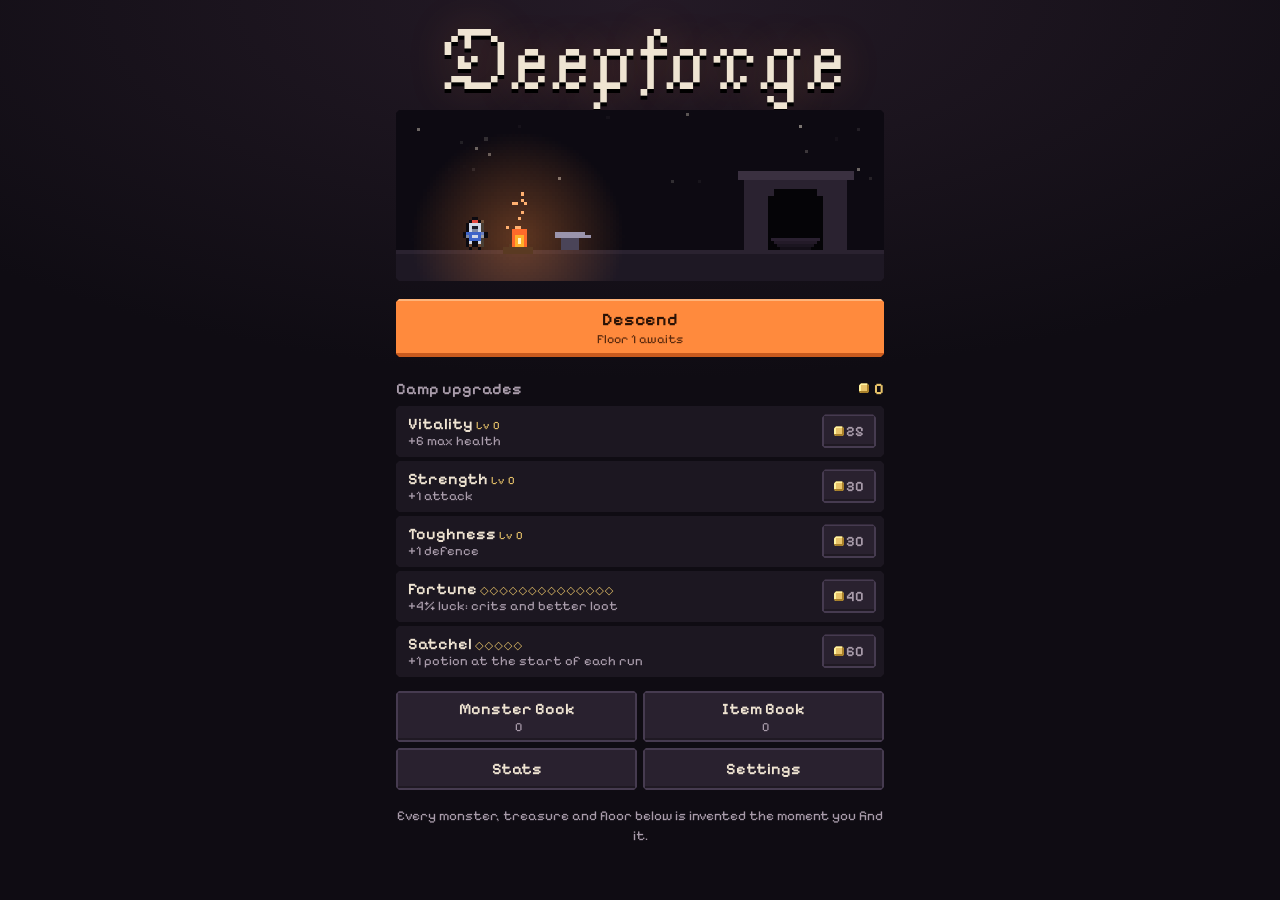
==== index.html @ c2560754 "Add files via upload" ====
<!doctype html>
<html lang="en">
<head>
<meta charset="utf-8">
<meta name="viewport" content="width=device-width, initial-scale=1, viewport-fit=cover, user-scalable=no">
<meta name="theme-color" content="#0f0c13">
<meta name="description" content="A pixel dungeon crawler where an AI invents every floor, monster and treasure, and you forge anything into anything.">
<link rel="manifest" href="manifest.webmanifest">
<link rel="apple-touch-icon" href="icons/apple-touch-icon.png">
<link rel="icon" type="image/png" sizes="192x192" href="icons/icon-192.png">
<meta name="mobile-web-app-capable" content="yes">
<meta name="apple-mobile-web-app-capable" content="yes">
<meta name="apple-mobile-web-app-title" content="Deepforge">
<title>Deepforge</title>
<link rel="preconnect" href="https://fonts.googleapis.com">
<link rel="preconnect" href="https://fonts.gstatic.com" crossorigin>
<link rel="stylesheet" href="https://fonts.googleapis.com/css2?family=Jacquarda+Bastarda+9&family=Pixelify+Sans:wght@400;500;600;700&display=swap">
<link rel="stylesheet" href="css/styles.css">
</head>
<body>
<div id="app" class="away">
  <header id="hud">
    <div class="hp" aria-label="Health">
      <div class="hp-bar"><i id="hp-fill"></i></div>
      <span id="hp-text">30 / 30</span>
      <div class="mp" id="mp" hidden><i id="mp-fill"></i></div>
    </div>
    <div id="floor-name"></div>
    <span class="gold-pill" aria-label="Gold"><i class="coin"></i><b id="gold">0</b></span>
    <i id="ai-dot" hidden></i>
    <button class="icon-btn" id="btn-inv" type="button" aria-label="Hero and bag (Tab)"><svg viewBox="0 0 12 12" aria-hidden="true"><path d="M4 1h4v1h1v1h1v8H2V3h1V2h1zM5 2v1h2V2zM4 6v1h4V6z" /></svg></button>
    <button class="icon-btn" id="btn-pause" type="button" aria-label="Pause"><svg viewBox="0 0 12 12" aria-hidden="true"><path d="M3 2h2v8H3zM7 2h2v8H7z" /></svg></button>
  </header>

  <main id="stage">
    <canvas id="cv" aria-label="The dungeon"></canvas>
    <canvas id="minimap" aria-label="Map of this floor"></canvas>
    <div id="bossbar" hidden><span id="boss-name"></span><small id="boss-rec" hidden></small><div class="boss-track"><i id="boss-fill"></i></div></div>
    <div id="banner" aria-live="polite"></div>
    <div id="toasts" aria-live="polite"></div>
  </main>

  <nav id="slots" aria-label="Equipment and bag">
    <div class="grp grp-eq"><span class="grp-label">Wearing</span><div class="eq">
      <button class="slot eqs" type="button" data-eq="weapon"></button>
      <button class="slot eqs" type="button" data-eq="armour"></button>
      <button class="slot eqs" type="button" data-eq="trinket"></button>
    </div></div>
    <div class="grp grp-bag"><span class="grp-label" id="bag-label">Bag 0/6</span><div class="bag">
      <button class="slot" type="button" data-bag="0"></button><button class="slot" type="button" data-bag="1"></button><button class="slot" type="button" data-bag="2"></button>
      <button class="slot" type="button" data-bag="3"></button><button class="slot" type="button" data-bag="4"></button><button class="slot" type="button" data-bag="5"></button>
    </div></div>
    <div class="grp"><span class="grp-label">Potion</span><button class="slot potion" id="potion" type="button" aria-label="Drink a potion (Q)"><img src="[data-uri]" alt="" id="potion-img"><b id="potion-n">1</b></button></div>
  </nav>
  <p class="keys" id="keys"><kbd>WASD</kbd> move <span id="key-moves"><kbd>J</kbd> swing <kbd>K</kbd> bash</span> <kbd>Q</kbd> potion <kbd>1</kbd>–<kbd>6</kbd> bag <kbd>Tab</kbd> hero <kbd>Esc</kbd> pause <span id="key-act" hidden></span></p>

  <section id="pad" aria-label="Touch controls">
    <div id="stick-zone"><div id="stick"><div id="knob"></div></div></div>
    <div class="btns">
      <button class="pad-btn" id="btn-action" type="button" hidden>Forge</button>
      <button class="pad-btn" id="btn-spell" type="button" aria-label="Nova" hidden>Nova</button>
      <button class="pad-btn" id="btn-spell2" type="button" aria-label="Spell" hidden>Spell</button>
      <button class="pad-btn" id="btn-bash" type="button" aria-label="Shield bash">Bash</button>
      <button class="pad-btn" id="btn-attack" type="button" aria-label="Swing">Swing</button>
    </div>
  </section>
</div>

<div id="camp" class="screen">
  <div class="camp-inner">
    <h1 class="logo">Deepforge</h1>
    <canvas id="camp-scene" width="160" height="56" aria-hidden="true"></canvas>
    <div id="camp-body"></div>
  </div>
</div>

<div id="modal" class="modal" hidden><div class="sheet" id="sheet" role="dialog" aria-modal="true"></div></div>

<script src="js/data.js"></script>
<script src="js/prompts.js"></script>
<script src="js/sprites.js"></script>
<script src="js/ai.js"></script>
<script src="js/audio.js"></script>
<script src="js/game.js"></script>
<script src="js/ui.js"></script>
</body>
</html>
---- css/styles.css ----
/* ==========================================================================
   DEEPFORGE — styles
   Soot-black stone, bone-white text, forge ember and brass. Panels are cut
   with stepped pixel corners; the blackletter title is the only flourish.
   ========================================================================== */
:root {
  --soot: #0f0c13;
  --slate: #1c1721;
  --slate-2: #29212f;
  --iron: #463b50;
  --bone: #efe4d2;
  --ash: #a99cab;
  --ember: #ff8a3d;
  --brass: #e9c46a;
  --blood: #e2483f;
  --font-title: 'Jacquarda Bastarda 9', 'Old English Text MT', serif;
  --font: 'Pixelify Sans', ui-rounded, system-ui, sans-serif;
  --cut: polygon(3px 0, calc(100% - 3px) 0, 100% 3px, 100% calc(100% - 3px), calc(100% - 3px) 100%, 3px 100%, 0 calc(100% - 3px), 0 3px);
  --slot: clamp(30px, calc((100vw - 72px) / 10), 46px);
  color-scheme: dark;
}
* { box-sizing: border-box; }
html, body { margin: 0; height: 100%; background: var(--soot); color: var(--bone); font-family: var(--font); font-size: 16px; overflow: hidden; overscroll-behavior: none; -webkit-tap-highlight-color: transparent; -webkit-user-select: none; user-select: none; }
button { font: inherit; color: inherit; }
img.pix, .slot img, .tile img, .toast img { image-rendering: pixelated; image-rendering: crisp-edges; }
kbd { font: inherit; font-size: 0.75rem; padding: 0 4px; border: 1px solid var(--iron); background: var(--slate); color: var(--bone); }
:focus-visible { outline: 2px solid var(--brass); outline-offset: 2px; }
@media (prefers-reduced-motion: reduce) { *, *::before, *::after { animation-duration: 0.01ms !important; transition-duration: 0.01ms !important; } }

/* ---------------- Game layout ---------------- */
#app { display: flex; flex-direction: column; height: 100vh; height: 100dvh; max-width: 1200px; margin: 0 auto; padding: env(safe-area-inset-top) env(safe-area-inset-right) 0 env(safe-area-inset-left); }
#app.away { visibility: hidden; }
#hud { display: flex; align-items: center; gap: 10px; padding: 8px 12px 6px; }
.hp { position: relative; flex: 0 1 190px; min-width: 110px; height: 22px; }
.hp-bar { position: absolute; inset: 0; background: #2a1418; clip-path: var(--cut); box-shadow: inset 0 0 0 2px #4a2228; }
.hp-bar i { display: block; height: 100%; width: 100%; background: linear-gradient(#ff6a5a 0 40%, var(--blood) 40%); transition: width 0.15s; }
#hp-text { position: absolute; inset: 0; display: grid; place-items: center; font-size: 0.8rem; font-weight: 600; text-shadow: 0 1px 0 #000, 1px 0 0 #000, -1px 0 0 #000, 0 -1px 0 #000; }
#floor-name { flex: 1; min-width: 0; color: var(--ash); font-size: 0.85rem; white-space: nowrap; overflow: hidden; text-overflow: ellipsis; text-align: center; }
.gold-pill { display: inline-flex; align-items: center; gap: 5px; color: var(--brass); font-weight: 700; }
.coin { display: inline-block; width: 10px; height: 10px; background: var(--brass); box-shadow: inset -2px -2px 0 #a8802a, inset 2px 2px 0 #fff3a0; clip-path: polygon(2px 0, 8px 0, 10px 2px, 10px 8px, 8px 10px, 2px 10px, 0 8px, 0 2px); }
#ai-dot { width: 8px; height: 8px; background: var(--ember); box-shadow: 0 0 8px var(--ember); animation: dream 1.2s ease-in-out infinite; }
#ai-dot[hidden] { display: none; }
@keyframes dream { 50% { opacity: 0.25; } }
.icon-btn { display: grid; place-items: center; width: 36px; height: 36px; flex: none; background: var(--slate); border: 0; clip-path: var(--cut); box-shadow: inset 0 0 0 2px var(--iron); cursor: pointer; }
.icon-btn svg { width: 14px; height: 14px; fill: var(--bone); }

#stage { position: relative; flex: 1; min-height: 0; display: grid; place-items: center; overflow: hidden; }
#cv { display: block; image-rendering: pixelated; background: #000; }
#minimap { position: absolute; top: 8px; right: 8px; image-rendering: pixelated; width: auto; opacity: 0.9; pointer-events: none; transform-origin: top right; transform: scale(1.5); }
#bossbar { position: absolute; top: 8px; left: 50%; transform: translateX(-50%); width: min(60%, 360px); text-align: center; pointer-events: none; }
#bossbar[hidden] { display: none; }
#boss-name { display: block; font-family: var(--font-title); font-size: 1.35rem; line-height: 1; color: #ffd0c8; text-shadow: 0 2px 0 #000; }
.boss-track { height: 8px; margin-top: 4px; background: #2a1418; clip-path: var(--cut); box-shadow: inset 0 0 0 2px #4a2228; }
.boss-track i { display: block; height: 100%; background: var(--blood); transition: width 0.15s; }

#banner { position: absolute; left: 50%; top: 38%; transform: translate(-50%, -50%); width: min(92%, 520px); text-align: center; pointer-events: none; opacity: 0; }
#banner.on { animation: banner 3.6s ease forwards; }
#banner small { display: block; color: var(--ember); font-size: 0.9rem; }
#banner b { display: block; font-family: var(--font-title); font-weight: 400; font-size: clamp(2.2rem, 8vw, 3.6rem); line-height: 1; margin: 2px 0 8px; text-shadow: 0 3px 0 #000, 0 0 24px rgba(0, 0, 0, 0.9); }
#banner span { display: block; color: var(--bone); font-size: 0.92rem; text-shadow: 0 1px 0 #000, 0 0 12px #000; }
@keyframes banner { 0% { opacity: 0; transform: translate(-50%, -40%); } 12%, 75% { opacity: 1; transform: translate(-50%, -50%); } 100% { opacity: 0; transform: translate(-50%, -54%); } }

#toasts { position: absolute; left: 50%; top: 52px; transform: translateX(-50%); display: flex; flex-direction: column; align-items: center; gap: 6px; width: min(94%, 440px); pointer-events: none; }
.toast { display: flex; align-items: center; gap: 10px; padding: 8px 12px; background: rgba(20, 15, 24, 0.94); clip-path: var(--cut); box-shadow: inset 0 0 0 2px var(--iron); font-size: 0.9rem; line-height: 1.3; opacity: 0; transform: translateY(8px); transition: 0.25s; text-align: center; }
.toast.on { opacity: 1; transform: none; }
.toast img { width: 30px; height: auto; flex: none; }
.toast span { text-align: left; }
.toast small { display: block; color: var(--brass); font-size: 0.72rem; }

/* Equipment and bag */
#slots { display: flex; align-items: flex-end; justify-content: center; gap: 12px; padding: 4px 10px 6px; }
.grp { display: flex; flex-direction: column; align-items: flex-start; gap: 3px; }
.grp-label { font-size: 0.68rem; line-height: 1; color: var(--ash); padding-left: 2px; white-space: nowrap; }
.grp-eq .grp-label { color: var(--brass); }
.grp-label.full { color: var(--ember); }
.eq, .bag { display: flex; gap: 3px; }
.slot { position: relative; width: var(--slot); height: var(--slot); padding: 0; border: 0; background: var(--slate); clip-path: var(--cut); box-shadow: inset 0 0 0 2px var(--iron); cursor: pointer; display: grid; place-items: center; }
.slot.eqs { background: #2e2618; box-shadow: inset 0 0 0 2px #8a6e34; }
.bag .slot:not(.filled) { background: #141017; box-shadow: inset 0 0 0 2px #2c2533; }
.slot img { width: 72%; height: auto; }
.slot i { position: absolute; left: 3px; right: 3px; bottom: 3px; height: 2px; background: var(--r); }
.slot .empty { font-size: 0.55rem; color: #6e6276; }
.slot.potion { background: #2a1620; box-shadow: inset 0 0 0 2px #5a2a3a; }
.slot.potion b { position: absolute; right: 3px; bottom: 1px; font-size: 0.75rem; text-shadow: 0 1px 0 #000; }
.slot.potion:disabled { opacity: 0.45; }
.keys { margin: 0 0 8px; text-align: center; color: var(--ash); font-size: 0.75rem; }
.keys kbd { margin: 0 2px; }
#key-act { margin-left: 8px; color: var(--ember); }
#key-act[hidden] { display: none; }

/* Touch controls (only when you play by touch) */
#pad { display: none; }
body.touch .keys { display: none; }
body.touch #pad { display: flex; flex: none; height: clamp(150px, 26vh, 200px); padding: 0 12px calc(10px + env(safe-area-inset-bottom)); gap: 10px; touch-action: none; }
#stick-zone { position: relative; flex: 1.3; touch-action: none; border-radius: 8px; background: radial-gradient(circle at 50% 55%, rgba(255, 255, 255, 0.035), transparent 60%); }
#stick-zone::after { content: 'Move'; position: absolute; left: 50%; top: 55%; transform: translate(-50%, -50%); color: #4a4052; font-size: 0.8rem; pointer-events: none; }
#stick { position: absolute; left: 50%; top: 55%; width: 92px; height: 92px; transform: translate(-50%, -50%); border-radius: 50%; box-shadow: inset 0 0 0 2px rgba(239, 228, 210, 0.12); opacity: 0.5; pointer-events: none; z-index: 1; }
#stick.on { opacity: 1; box-shadow: inset 0 0 0 2px rgba(239, 228, 210, 0.3); }
#knob { position: absolute; left: 50%; top: 50%; width: 40px; height: 40px; transform: translate(-50%, -50%); border-radius: 50%; background: rgba(239, 228, 210, 0.22); box-shadow: inset 0 -3px 0 rgba(0, 0, 0, 0.25); }
.btns { position: relative; flex: 1; display: grid; grid-template-columns: 1fr 1fr; grid-template-rows: auto auto; align-content: center; gap: 12px 10px; align-items: center; justify-items: center; max-height: 240px; align-self: center; }
.pad-btn { border: 0; cursor: pointer; font-weight: 700; touch-action: none; clip-path: var(--cut); }
#btn-attack { grid-column: 2; grid-row: 1 / span 2; width: min(100%, 112px); aspect-ratio: 1; background: var(--ember); color: #2a1206; box-shadow: inset 0 -5px 0 #c85a1e, inset 0 3px 0 #ffb47a; font-size: 1rem; }
#btn-bash { grid-column: 1; grid-row: 2; width: min(100%, 72px); aspect-ratio: 1; background: var(--slate-2); box-shadow: inset 0 0 0 2px var(--iron), inset 0 -4px 0 #16111a; font-size: 0.85rem; position: relative; overflow: hidden; }
#btn-bash.cooling { color: var(--ash); }
#btn-bash.cooling::after { content: ''; position: absolute; left: 0; right: 0; bottom: 0; height: calc(var(--cd) * 100%); background: rgba(0, 0, 0, 0.45); }
#btn-action { grid-column: 1; grid-row: 1; width: min(100%, 92px); height: 44px; background: var(--brass); color: #2a1e06; box-shadow: inset 0 -4px 0 #a8802a; animation: nudge 1.4s ease-in-out infinite; }
#btn-action[hidden] { display: none; }
.pad-btn.down { transform: translateY(2px); filter: brightness(1.2); }
@keyframes nudge { 50% { transform: translateY(-2px); } }

/* Phones on their side: controls float over the room */
@media (orientation: landscape) and (max-height: 520px) {
  body.touch #app { position: relative; }
  body.touch #pad { position: absolute; left: 0; right: 0; bottom: 0; height: 60%; padding-bottom: 8px; pointer-events: none; background: none; }
  body.touch #stick-zone, body.touch .btns { pointer-events: auto; }
  body.touch #stick-zone { flex: 0 0 34%; }
  body.touch .btns { flex: 0 0 26%; margin-left: auto; }
  body.touch #slots { padding: 2px 10px; }
  #hud { padding: 4px 12px 2px; }
}

/* ---------------- Camp ---------------- */
.screen { position: fixed; inset: 0; overflow-y: auto; background: radial-gradient(120% 70% at 50% 0%, #241a26 0%, var(--soot) 60%); -webkit-user-select: none; }
.screen[hidden] { display: none; }
.camp-inner { width: min(100%, 520px); margin: 0 auto; padding: calc(18px + env(safe-area-inset-top)) 16px calc(24px + env(safe-area-inset-bottom)); }
.logo { margin: 0; font-family: var(--font-title); font-weight: 400; font-size: clamp(3.4rem, 17vw, 5.4rem); line-height: 0.95; text-align: center; color: var(--bone); text-shadow: 0 4px 0 #000, 0 0 40px rgba(255, 138, 61, 0.25); letter-spacing: 0.01em; }
#camp-scene { display: block; width: 100%; height: auto; margin: 10px 0 18px; image-rendering: pixelated; clip-path: var(--cut); }
.camp-actions { display: grid; gap: 8px; }
.camp-shop { margin: 22px 0 10px; }
.camp-shop h3 { display: flex; align-items: center; justify-content: space-between; margin: 0 0 8px; font-size: 1rem; font-weight: 600; color: var(--ash); }
.ups { list-style: none; margin: 0; padding: 0; display: grid; gap: 4px; }
.ups li { display: flex; align-items: center; gap: 10px; padding: 8px 8px 8px 12px; background: var(--slate); clip-path: var(--cut); }
.ups li > div { flex: 1; min-width: 0; }
.ups b { font-weight: 600; }
.ups .lvl { color: var(--brass); font-size: 0.7rem; letter-spacing: 1px; }
.ups small { display: block; color: var(--ash); font-size: 0.82rem; }
.camp-links { display: grid; grid-template-columns: repeat(3, 1fr); gap: 6px; margin-top: 14px; }
.camp-links small { color: var(--brass); margin-left: 4px; }
.camp-stats { margin: 16px 0 0; color: var(--ash); font-size: 0.85rem; text-align: center; line-height: 1.5; }

/* ---------------- Buttons ---------------- */
.btn { display: inline-flex; flex-direction: column; align-items: center; justify-content: center; gap: 2px; min-height: 42px; padding: 8px 14px; border: 0; background: var(--slate-2); color: var(--bone); clip-path: var(--cut); box-shadow: inset 0 0 0 2px var(--iron), inset 0 -4px 0 rgba(0, 0, 0, 0.25); font-weight: 600; cursor: pointer; }
.btn small { font-weight: 400; font-size: 0.78rem; color: var(--ash); }
.btn.primary { background: var(--ember); color: #2a1206; box-shadow: inset 0 -4px 0 #c85a1e, inset 0 2px 0 #ffb47a; }
.btn.primary small { color: #5a2a0e; }
.btn.big { min-height: 58px; font-size: 1.1rem; }
.btn.small { min-height: 34px; padding: 4px 12px; font-size: 0.9rem; flex-direction: row; }
.btn.ghost { background: transparent; box-shadow: inset 0 0 0 2px var(--iron); }
.btn.danger { color: #ffb0a8; box-shadow: inset 0 0 0 2px #6a2a2a; background: transparent; }
.btn:disabled { opacity: 0.45; cursor: default; }
.btn:not(:disabled):active { transform: translateY(1px); }

/* ---------------- Sheets (item cards, forge, menus) ---------------- */
.modal { position: fixed; inset: 0; z-index: 20; display: flex; align-items: center; justify-content: center; padding: 12px; background: rgba(6, 4, 9, 0.72); }
.modal[hidden] { display: none; }
.sheet { width: min(100%, 420px); max-height: calc(100dvh - 24px); overflow-y: auto; padding: 18px 18px 14px; background: var(--slate); clip-path: var(--cut); box-shadow: inset 0 0 0 2px var(--iron); animation: rise 0.18s ease; -webkit-user-select: text; user-select: text; }
.sheet.wide { width: min(100%, 560px); }
@keyframes rise { from { transform: translateY(10px); opacity: 0; } }
@media (max-width: 560px) { .modal { align-items: flex-end; padding: 0; } .sheet, .sheet.wide { width: 100%; max-height: 88dvh; padding-bottom: calc(14px + env(safe-area-inset-bottom)); } }
.sheet .title { margin: 0 0 4px; font-family: var(--font-title); font-weight: 400; font-size: 2.1rem; line-height: 1; }
.sheet .sub { margin: 0 0 12px; color: var(--ash); font-size: 0.92rem; line-height: 1.4; }
.sheet .row { display: flex; gap: 8px; justify-content: flex-end; margin-top: 14px; flex-wrap: wrap; }
.sheet .row.left { justify-content: flex-start; margin-top: 8px; align-items: center; }
.sheet .col { display: grid; gap: 6px; margin-top: 12px; }
.sheet .note { color: var(--ash); font-size: 0.85rem; line-height: 1.4; margin: 6px 0; }
.item-head { display: flex; gap: 14px; align-items: center; }
.item-head img { width: 56px; flex: none; padding: 6px; background: #120e16; clip-path: var(--cut); box-shadow: inset 0 0 0 2px var(--r); }
.item-head img.big { width: 72px; }
.item-head h2 { margin: 0; font-size: 1.35rem; font-weight: 700; line-height: 1.1; }
.item-head .sub { margin: 3px 0 0; text-transform: none; }
.desc { margin: 12px 0 8px; line-height: 1.4; }
.stats { list-style: none; padding: 0; margin: 0 0 6px; display: flex; flex-wrap: wrap; gap: 4px 12px; color: var(--brass); font-weight: 600; }
.stats .feel { color: var(--ash); font-weight: 400; }
.powers { list-style: none; padding: 0; margin: 6px 0; display: grid; gap: 4px; font-size: 0.9rem; color: var(--ash); }
.powers b { color: #9ad8ff; font-weight: 600; margin-right: 4px; }
.from { color: var(--ash); font-size: 0.85rem; margin: 6px 0 0; }
.compare { font-size: 0.88rem; color: var(--ash); margin: 8px 0 0; }
.compare .up { color: #72e07e; margin-right: 6px; } .compare .down { color: #ff7a6a; margin-right: 6px; }
.statgrid { list-style: none; margin: 4px 0 4px; padding: 0; display: grid; grid-template-columns: repeat(auto-fill, minmax(110px, 1fr)); gap: 4px; }
.statgrid li { padding: 6px 8px; background: #16111a; clip-path: var(--cut); color: var(--ash); font-size: 0.85rem; }
.statgrid b { display: block; color: var(--bone); font-size: 1.15rem; }

/* The forge */
.forge-row { display: flex; align-items: center; justify-content: center; gap: 12px; margin: 6px 0; }
.fslot { width: 112px; min-height: 96px; padding: 10px 6px; display: grid; place-items: center; gap: 4px; background: #120e16; clip-path: var(--cut); box-shadow: inset 0 0 0 2px var(--iron); text-align: center; }
.fslot img { width: 44px; image-rendering: pixelated; }
.fslot small { font-size: 0.78rem; line-height: 1.2; }
.fslot .plus { font-size: 2rem; color: #4a4052; }
.op { font-size: 1.6rem; color: var(--ember); }
.hint { text-align: center; color: var(--ash); font-size: 0.9rem; margin: 6px 0 10px; }
.grid { display: grid; grid-template-columns: repeat(auto-fill, minmax(92px, 1fr)); gap: 5px; }
.tile { position: relative; display: grid; justify-items: center; gap: 4px; padding: 8px 4px 6px; border: 0; background: #16111a; clip-path: var(--cut); box-shadow: inset 0 0 0 2px var(--iron); cursor: pointer; font-size: 0.75rem; line-height: 1.15; }
.tile img { width: 28px; }
.tile span { color: var(--r); }
.tile em { position: absolute; top: 3px; right: 5px; font-style: normal; font-size: 0.62rem; color: var(--ash); }
.tile.on { box-shadow: inset 0 0 0 2px var(--ember); background: #2a1a16; }
.anvil-wrap { display: grid; place-items: center; margin: 6px 0; }
#anvil { width: 192px; height: 120px; image-rendering: pixelated; }
.forging { text-align: center; color: var(--ash); line-height: 1.4; }
.forging b { color: var(--bone); font-weight: 600; }
.reveal { animation: reveal 0.6s ease; }
.reveal .item-head img { box-shadow: inset 0 0 0 2px var(--r), 0 0 0 0 var(--r); animation: glow 1.2s ease; }
@keyframes reveal { from { transform: scale(0.9); opacity: 0; filter: brightness(3); } }
@keyframes glow { from { filter: drop-shadow(0 0 16px var(--r)) brightness(2); } }

/* Books */
.tabs { display: flex; gap: 4px; margin: 8px 0 10px; }
.tabs button { flex: 1; padding: 8px; border: 0; background: #16111a; clip-path: var(--cut); color: var(--ash); cursor: pointer; }
.tabs button.on { background: var(--slate-2); color: var(--bone); box-shadow: inset 0 -2px 0 var(--ember); }
.book-scroll { max-height: 56dvh; overflow-y: auto; }
.book { list-style: none; margin: 0; padding: 0; display: grid; gap: 6px; }
.book li { display: flex; gap: 12px; padding: 10px; background: #16111a; clip-path: var(--cut); }
.book img { width: 48px; flex: none; align-self: center; }
.book h3 { margin: 0 0 2px; font-size: 1rem; font-weight: 600; }
.book p { margin: 2px 0; font-size: 0.86rem; color: var(--ash); line-height: 1.35; }
.chips { display: flex; flex-wrap: wrap; gap: 4px; }
.chip { font-size: 0.72rem; padding: 1px 6px; color: var(--c); box-shadow: inset 0 0 0 1px var(--c); }
.chip.weak { opacity: 0.85; }
.chip.plain { color: var(--ash); box-shadow: inset 0 0 0 1px var(--iron); }
.tag { font-size: 0.7rem; padding: 1px 5px; background: var(--iron); color: var(--bone); font-weight: 400; vertical-align: 2px; }
.tag.boss { background: var(--blood); }
.kills { font-size: 0.78rem !important; color: #7a6e7e !important; }
.empty-book { color: var(--ash); text-align: center; padding: 30px 0; }
.recipes { list-style: none; margin: 0; padding: 0; display: grid; gap: 4px; font-size: 0.86rem; }
.recipes li { display: flex; flex-wrap: wrap; align-items: center; gap: 6px; padding: 8px 10px; background: #16111a; clip-path: var(--cut); color: var(--ash); }
.recipes i { font-style: normal; color: var(--ember); }
.recipes b { display: inline-flex; align-items: center; gap: 4px; color: var(--bone); font-weight: 600; }
.recipes img { width: 20px; }

/* Settings */
.set { margin: 12px 0; padding-top: 12px; border-top: 2px solid #2a2230; }
.set h3 { margin: 0 0 8px; font-size: 1rem; font-weight: 600; }
.sw { display: flex; align-items: center; gap: 8px; margin: 6px 0; }
.range { display: flex; align-items: center; gap: 10px; margin: 6px 0; color: var(--ash); }
.range input { flex: 1; accent-color: var(--ember); }
input[type="checkbox"], input[type="radio"] { accent-color: var(--ember); width: 18px; height: 18px; }
.seg { display: flex; flex-wrap: wrap; gap: 4px; margin: 8px 0; }
.seg label { display: flex; align-items: center; gap: 6px; padding: 6px 10px; background: #16111a; clip-path: var(--cut); cursor: pointer; }
.field { display: grid; gap: 4px; margin: 8px 0; color: var(--ash); font-size: 0.85rem; }
.field input, .field select, textarea { width: 100%; padding: 9px 10px; border: 0; background: #120e16; color: var(--bone); font: inherit; font-size: 0.9rem; box-shadow: inset 0 0 0 2px var(--iron); }
textarea { margin-top: 6px; resize: vertical; -webkit-user-select: text; user-select: text; }
.bar { height: 6px; background: #120e16; } .bar i { display: block; height: 100%; background: var(--ember); }
details { margin-top: 8px; color: var(--ash); font-size: 0.85rem; }
.log { max-height: 160px; overflow: auto; white-space: pre-wrap; font-size: 0.72rem; background: #120e16; padding: 8px; }
body.touch #pad { flex: 1 1 auto; min-height: 150px; }
#banner.on ~ #toasts { opacity: 0; transition: opacity 0.2s; }
/* Toasts show at camp too (the game behind it is hidden). */
#toasts { visibility: visible; z-index: 15; }
.btn.cant { color: var(--ash); }
.ups li.bought { animation: bought 0.6s ease; }
@keyframes bought { 0% { box-shadow: inset 0 0 0 2px var(--brass); background: #3a2a18; } 100% { box-shadow: none; } }
#boss-rec { display: block; color: var(--brass); font-size: 0.75rem; text-shadow: 0 1px 0 #000; }
#boss-rec[hidden] { display: none; }
.toast .rec { color: var(--brass); font-size: 0.8rem; }
.camp-pair { display: grid; grid-template-columns: 1fr 1fr; gap: 8px; }
.camp-pair .btn { min-height: 58px; }
.camp-links { grid-template-columns: repeat(2, 1fr); }
.stats-scroll { max-height: calc(88dvh - 40px); }
.stat-h { margin: 16px 0 6px; font-size: 0.95rem; font-weight: 600; color: var(--brass); }
.stat-row { display: flex; align-items: center; gap: 12px; padding: 8px 10px; margin-bottom: 4px; background: #16111a; clip-path: var(--cut); }
.stat-row img { width: 36px; flex: none; }
.stat-row .nopic { width: 36px; height: 24px; flex: none; }
.stat-row b { display: block; font-weight: 600; }
.stat-row small { color: var(--ash); font-size: 0.82rem; }
.statgrid.two { grid-template-columns: 1fr 1fr; }
/* The Mage's mana, a thin blue bar under health */
.mp { position: absolute; left: 0; right: 0; bottom: -6px; height: 4px; background: #141a2e; }
.mp[hidden] { display: none; }
.mp i { display: block; height: 100%; width: 100%; background: #6a9cff; box-shadow: 0 0 6px #6a9cff; transition: width 0.15s; }
/* Three action buttons: the context button on top, Nova and Blink on the left, the big Cast/Swing on the right */
.btns { grid-template-rows: auto auto auto; }
#btn-action { grid-column: 1 / span 2; grid-row: 1; width: min(100%, 160px); }
#btn-spell { grid-column: 1; grid-row: 2; width: min(100%, 72px); aspect-ratio: 1; background: #2a2450; color: #cfe0ff; box-shadow: inset 0 0 0 2px #4a5aa8, inset 0 -4px 0 #16142a; font-size: 0.85rem; }
#btn-spell[hidden] { display: none; }
#btn-spell.cant { opacity: 0.5; }
#btn-bash { grid-row: 3; }
#btn-attack { grid-row: 2 / span 2; }
.heroes { display: grid; grid-template-columns: 1fr 1fr; gap: 8px; }
.hero { display: grid; justify-items: center; align-content: start; gap: 6px; padding: 14px 10px 12px; border: 0; background: #16111a; clip-path: var(--cut); box-shadow: inset 0 0 0 2px var(--iron); cursor: pointer; text-align: center; }
.hero.on { box-shadow: inset 0 0 0 2px var(--ember); background: #221812; }
.hero img { width: 48px; height: auto; }
.hero b { font-size: 1.15rem; font-weight: 700; }
.hero-blurb { color: var(--ash); font-size: 0.82rem; line-height: 1.35; }
.hero-stats { display: flex; flex-wrap: wrap; justify-content: center; gap: 3px 8px; color: var(--brass); font-size: 0.78rem; }
.hero-stats i { font-style: normal; }
.hero-moves { display: grid; gap: 2px; color: #cfe0ff; font-size: 0.75rem; }
.hero-moves em { font-style: normal; }
@media (max-width: 380px) { .heroes { grid-template-columns: 1fr; } }

/* Spell scrolls: a second spell button, coloured by its element. For the Knight it sits where Nova would. */
#btn-spell2 { grid-column: 1; grid-row: 2; width: min(100%, 72px); aspect-ratio: 1; background: #1e1a2a; color: var(--sc, #cfe0ff); box-shadow: inset 0 0 0 2px var(--sc, #4a5aa8), inset 0 -4px 0 #100e18; font-size: 0.78rem; line-height: 1.1; padding: 2px; }
#btn-spell2[hidden] { display: none; }
#btn-spell2.cant { opacity: 0.5; }
/* A Mage with a scroll spell: three columns, the two spells side by side above Blink */
.btns.wide { grid-template-columns: 1fr 1fr 1.35fr; }
.btns.wide #btn-action { grid-column: 1 / span 3; }
.btns.wide #btn-spell2 { grid-column: 2; grid-row: 2; }
.btns.wide #btn-spell { grid-column: 1; grid-row: 2; }
.btns.wide #btn-bash { grid-column: 1 / span 2; grid-row: 3; }
.btns.wide #btn-attack { grid-column: 3; grid-row: 2 / span 2; }
.shop-price { display: flex; align-items: center; justify-content: space-between; gap: 10px; margin: 10px 0 4px; font-weight: 600; }
.shop-price b { color: var(--brass); font-size: 1.15rem; }
.shop-price small { color: var(--ash, #9a90a4); font-weight: 400; }
.spell-pair { display: grid; grid-template-columns: 1fr 1fr; gap: 8px; margin: 8px 0; }
.spell-pair > div { padding: 10px; background: #16111a; clip-path: var(--cut); box-shadow: inset 0 0 0 2px var(--c, var(--iron)); }
.spell-pair small { display: block; color: var(--ash, #9a90a4); font-size: 0.75rem; }
.spell-pair b { color: var(--c); }
.spell-pair p { margin: 4px 0 0; font-size: 0.82rem; }

/* Ranger and Tinkerer: Volley and Bomb come back on a timer, shown like Bash */
#btn-spell { position: relative; overflow: hidden; }
#btn-spell.cooling { color: var(--ash); }
#btn-spell.cooling::after { content: ''; position: absolute; left: 0; right: 0; bottom: 0; height: calc(var(--cd) * 100%); background: rgba(0, 0, 0, 0.45); }

/* ---------------- The hero panel (Tab) ---------------- */
.sheet.inv { width: min(100%, 600px); padding: 12px 12px 10px; background: #15111a; }
.inv-top { display: flex; align-items: center; gap: 10px; padding: 4px 4px 10px; }
.inv-top > img { width: 30px; padding: 3px; background: #0c0a10; clip-path: var(--cut); box-shadow: inset 0 0 0 2px var(--iron); }
.inv-top > div { flex: 1; min-width: 0; }
.inv-top h2 { margin: 0; font-family: var(--font-title); font-weight: 400; font-size: 1.9rem; line-height: 0.9; }
.inv-top small { color: var(--ash); font-size: 0.82rem; }
.inv-grid { display: grid; grid-template-columns: 1.1fr 1fr; gap: 8px; }
.inv-panel { position: relative; margin-top: 8px; padding: 26px 10px 10px; background: var(--slate); clip-path: var(--cut); box-shadow: inset 0 0 0 2px var(--iron); }
.inv-grid .inv-panel { margin-top: 0; }
.inv-panel h3 { position: absolute; left: 0; right: 0; top: 0; margin: 0; padding: 4px 10px; font-size: 0.72rem; font-weight: 600; letter-spacing: 0.12em; text-transform: uppercase; color: var(--brass); background: #241d2a; box-shadow: inset 0 -2px 0 #120e16; display: flex; justify-content: space-between; }
.inv-panel h3 .full { color: #ff7a6a; }
/* Paper doll: slots on both sides wired to the hero in the middle */
.doll { display: grid; grid-template-columns: auto 1fr auto; align-items: center; gap: 0; padding: 4px 0 2px; }
.doll-col { display: grid; gap: 14px; }
.doll-slot { position: relative; display: grid; justify-items: center; gap: 2px; }
.doll-slot small { font-size: 0.62rem; color: #8a7e90; text-transform: uppercase; letter-spacing: 0.06em; }
.doll-col:first-child .doll-slot { grid-template-columns: auto; }
.wire { position: absolute; top: 22px; width: 18px; height: 2px; background: #3a3044; }
.wire.r { left: calc(100% - 2px); }
.wire.l { right: calc(100% - 2px); }
.wire::after { content: ''; position: absolute; top: -1px; width: 4px; height: 4px; background: #5a4c66; }
.wire.r::after { right: -2px; } .wire.l::after { left: -2px; }
.doll-hero { position: relative; display: grid; place-items: center; height: 150px; margin: 0 14px; }
.doll-hero::before { content: ''; position: absolute; width: 128px; height: 128px; border-radius: 50%;
  background: radial-gradient(circle, rgba(255, 138, 61, 0.14), rgba(15, 12, 19, 0.0) 62%), #100d14;
  box-shadow: 0 0 0 2px #2a2232, 0 0 0 5px #15111a, 0 0 0 7px #2a2232; }
.doll-hero::after { content: ''; position: absolute; width: 112px; height: 112px; border-radius: 50%; background: repeating-conic-gradient(#3a3044 0 6deg, transparent 6deg 30deg); -webkit-mask: radial-gradient(circle, transparent 52px, #000 53px); mask: radial-gradient(circle, transparent 52px, #000 53px); animation: spin 40s linear infinite; }
.doll-hero img { position: relative; z-index: 1; width: 54px; animation: idle 1.6s steps(2) infinite; filter: drop-shadow(0 6px 0 rgba(0, 0, 0, 0.45)); }
@keyframes idle { 50% { transform: translateY(-2px); } }
@keyframes spin { to { transform: rotate(360deg); } }
.inv-slot { position: relative; width: 46px; height: 46px; padding: 0; border: 0; display: grid; place-items: center; background: #0f0c13; clip-path: var(--cut); box-shadow: inset 0 0 0 2px #2e2638; cursor: pointer; }
.inv-slot.filled { background: #1a1420; box-shadow: inset 0 0 0 2px var(--r); }
.inv-slot.on { background: #2e2214; box-shadow: inset 0 0 0 2px var(--brass), inset 0 0 0 4px #0f0c13; }
.inv-slot img { width: 34px; }
.inv-slot span { font-size: 0.55rem; color: #5a4e62; text-transform: uppercase; }
.inv-slot b { position: absolute; right: 4px; bottom: 1px; font-size: 0.78rem; text-shadow: 0 1px 0 #000, 1px 0 0 #000; }
/* Stats */
.inv-stats { list-style: none; margin: 2px 0 8px; padding: 0; display: grid; gap: 4px; }
.inv-stats li { display: grid; grid-template-columns: 16px 1fr auto 34px; align-items: center; gap: 8px; padding: 4px 6px; background: #120e16; clip-path: var(--cut); font-size: 0.9rem; }
.stat-ic { width: 14px; height: 14px; shape-rendering: crispEdges; }
.inv-stats span { color: var(--ash); }
.inv-stats b { font-weight: 600; }
.inv-stats em { font-style: normal; font-size: 0.78rem; text-align: right; }
.inv-stats em.up { color: #72e07e; } .inv-stats em.down { color: #ff7a6a; }
.inv-bars { display: grid; gap: 4px; }
.inv-bars .bar { position: relative; height: 16px; background: #2a1418; clip-path: var(--cut); }
.inv-bars .bar i { position: absolute; left: 0; top: 0; bottom: 0; background: #d23a3a; box-shadow: inset 0 -3px 0 rgba(0, 0, 0, 0.25); }
.inv-bars .bar.mp { background: #141a2e; } .inv-bars .bar.mp i { background: #4a7ad8; }
.inv-bars .bar span { position: relative; display: block; text-align: center; font-size: 0.72rem; line-height: 16px; text-shadow: 0 1px 0 #000; }
.inv-note { margin: 6px 0 0; font-size: 0.75rem; color: #8a7e90; line-height: 1.35; }
/* Moves */
.inv-moves { list-style: none; margin: 0; padding: 0; display: grid; grid-template-columns: 1fr 1fr; gap: 4px; }
.inv-moves li { display: grid; grid-template-columns: auto 1fr; gap: 2px 8px; align-items: start; padding: 6px 8px; background: #120e16; clip-path: var(--cut); box-shadow: inset 2px 0 0 var(--c, var(--iron)); }
.inv-moves kbd { margin-top: 1px; }
.inv-moves b { display: block; font-size: 0.9rem; }
.inv-moves small { display: block; font-size: 0.74rem; color: var(--ash); line-height: 1.3; }
.inv-moves li > span { grid-column: 2; font-size: 0.7rem; color: #c88a5a; }
.inv-moves li > span.ok { color: #72e07e; }
/* Bag */
.inv-bag { display: flex; flex-wrap: wrap; gap: 6px; align-items: center; }
.inv-bag .sep { width: 2px; height: 34px; background: #2e2638; margin: 0 4px; }
.inv-detail { min-height: 64px; padding-top: 12px; }
.inv-detail .desc { margin: 8px 0 6px; font-size: 0.92rem; }
.inv-detail .row { margin-top: 10px; }
.inv-empty { margin: 4px 0; color: var(--ash); font-size: 0.88rem; line-height: 1.4; }
.inv-foot { display: flex; gap: 14px; flex-wrap: wrap; align-items: center; padding: 10px 4px 0; font-size: 0.82rem; color: var(--ash); }
.inv-foot .coin { vertical-align: -1px; margin-right: 3px; }
.inv-foot .keyhint { margin-left: auto; }
body.touch .inv-foot .keyhint { display: none; }
@media (max-width: 560px) {
  .inv-grid { grid-template-columns: 1fr; }
  .inv-moves { grid-template-columns: 1fr; }
  .doll-hero { margin: 0 10px; }
}

.inv-grid .inv-panel:first-child { display: grid; align-content: center; }

.credits { list-style: none; margin: 8px 0 0; padding: 0; display: grid; gap: 6px; font-size: 0.85rem; color: var(--ash); }
.credits small { display: block; font-size: 0.7rem; color: #8a7e90; text-transform: uppercase; letter-spacing: 0.06em; }
.credits b { color: var(--bone); font-weight: 600; }
.credits a { color: var(--brass); }
.credits em { font-style: normal; font-size: 0.72rem; padding: 0 4px; margin-left: 4px; box-shadow: inset 0 0 0 1px var(--iron); }
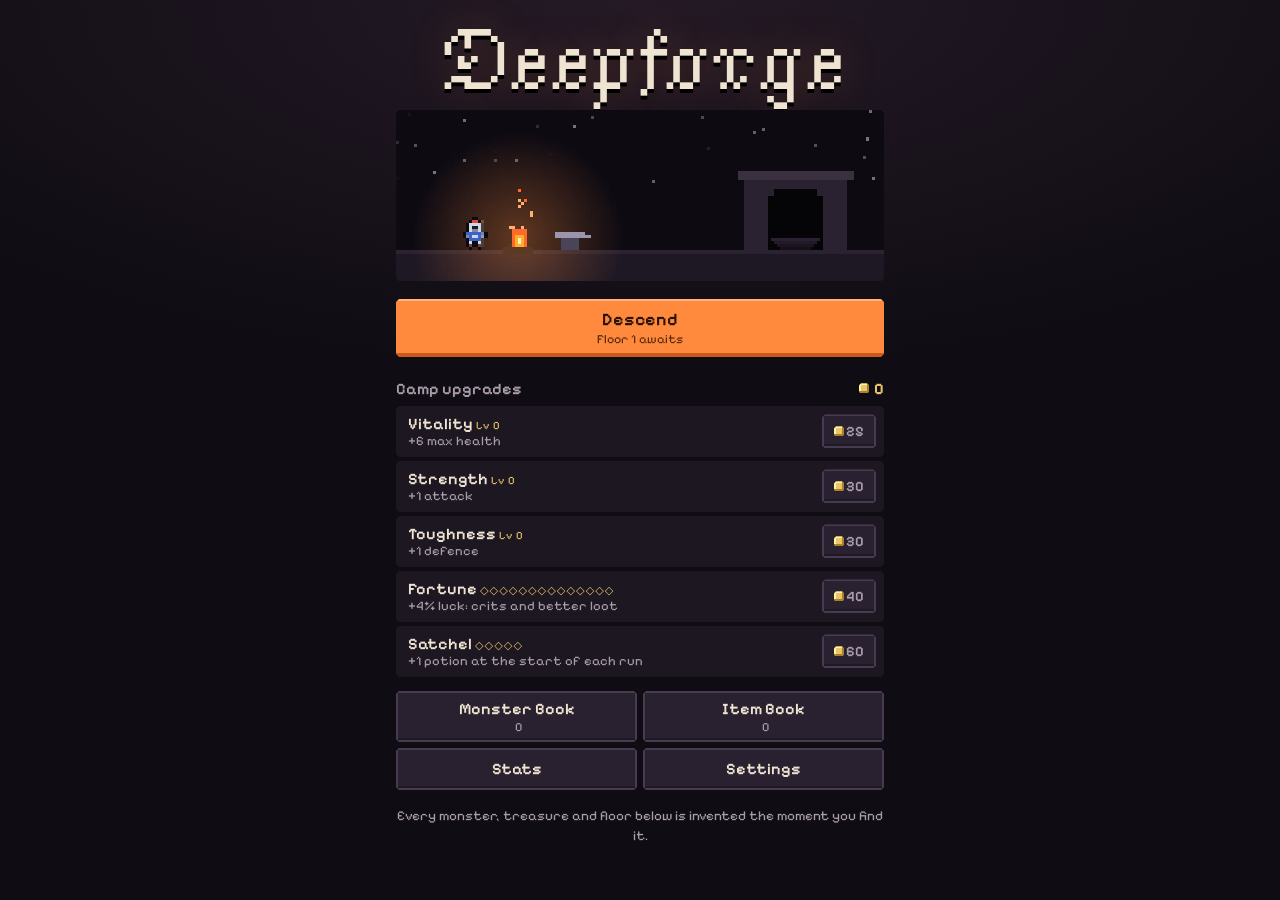
==== commit d93344bc: "Add files via upload" ====
--- a/index.html
+++ b/index.html
@@ -79,6 +79,8 @@
 <script src="js/data.js"></script>
 <script src="js/prompts.js"></script>
 <script src="js/sprites.js"></script>
+<script src="js/bestiary.js"></script>
+<script src="js/gen.js"></script>
 <script src="js/ai.js"></script>
 <script src="js/audio.js"></script>
 <script src="js/game.js"></script>
--- a/css/styles.css
+++ b/css/styles.css
@@ -395,3 +395,6 @@
 .credits b { color: var(--bone); font-weight: 600; }
 .credits a { color: var(--brass); }
 .credits em { font-style: normal; font-size: 0.72rem; padding: 0 4px; margin-left: 4px; box-shadow: inset 0 0 0 1px var(--iron); }
+
+.book .special { margin: 4px 0; font-size: 0.85rem; color: var(--ash); }
+.book .special b { color: #ffb070; margin-right: 4px; }
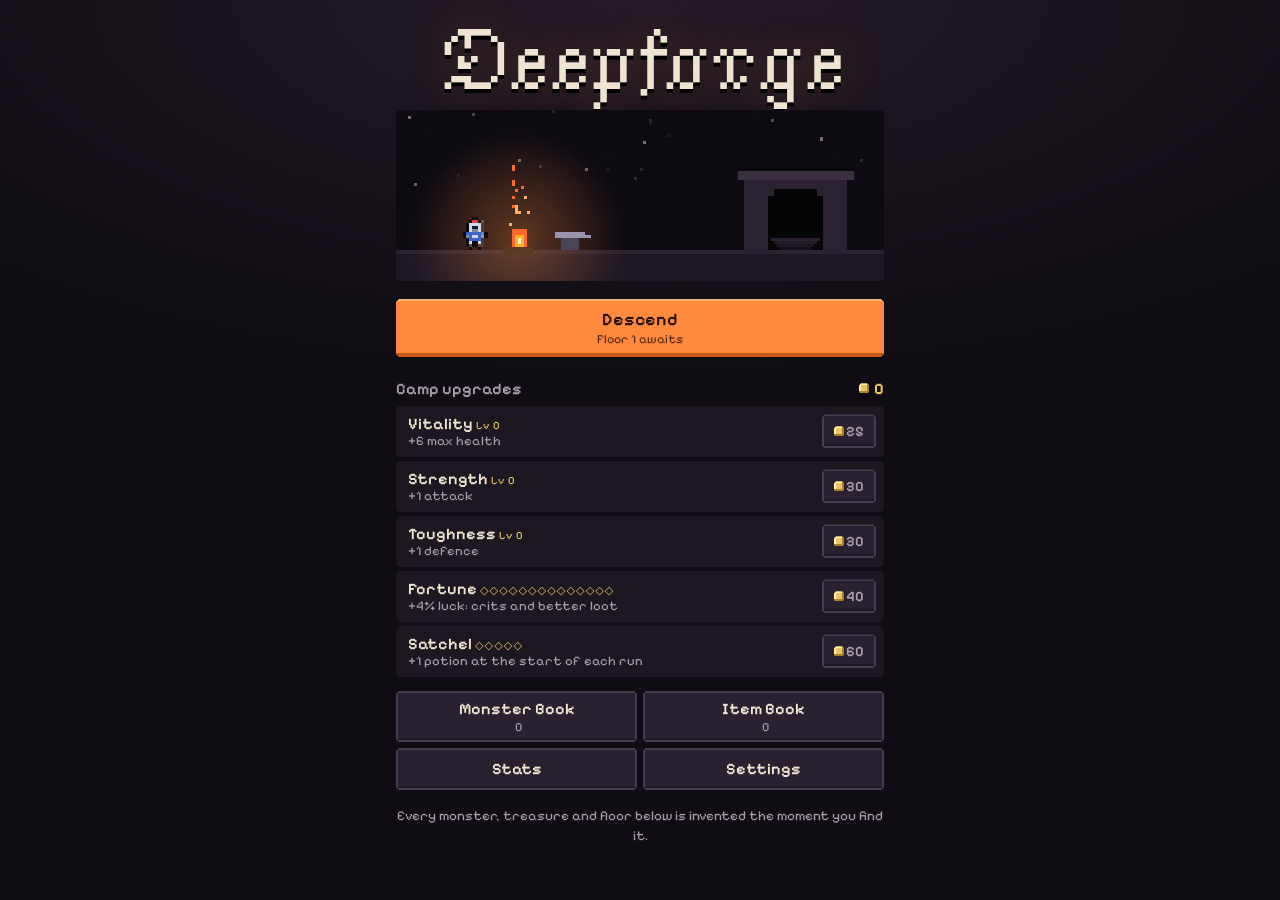
==== commit f31a1f3b: "Add files via upload" ====
--- a/index.html
+++ b/index.html
@@ -79,7 +79,6 @@
 <script src="js/data.js"></script>
 <script src="js/prompts.js"></script>
 <script src="js/sprites.js"></script>
-<script src="js/bestiary.js"></script>
 <script src="js/gen.js"></script>
 <script src="js/ai.js"></script>
 <script src="js/audio.js"></script>
--- a/css/styles.css
+++ b/css/styles.css
@@ -395,6 +395,3 @@
 .credits b { color: var(--bone); font-weight: 600; }
 .credits a { color: var(--brass); }
 .credits em { font-style: normal; font-size: 0.72rem; padding: 0 4px; margin-left: 4px; box-shadow: inset 0 0 0 1px var(--iron); }
-
-.book .special { margin: 4px 0; font-size: 0.85rem; color: var(--ash); }
-.book .special b { color: #ffb070; margin-right: 4px; }
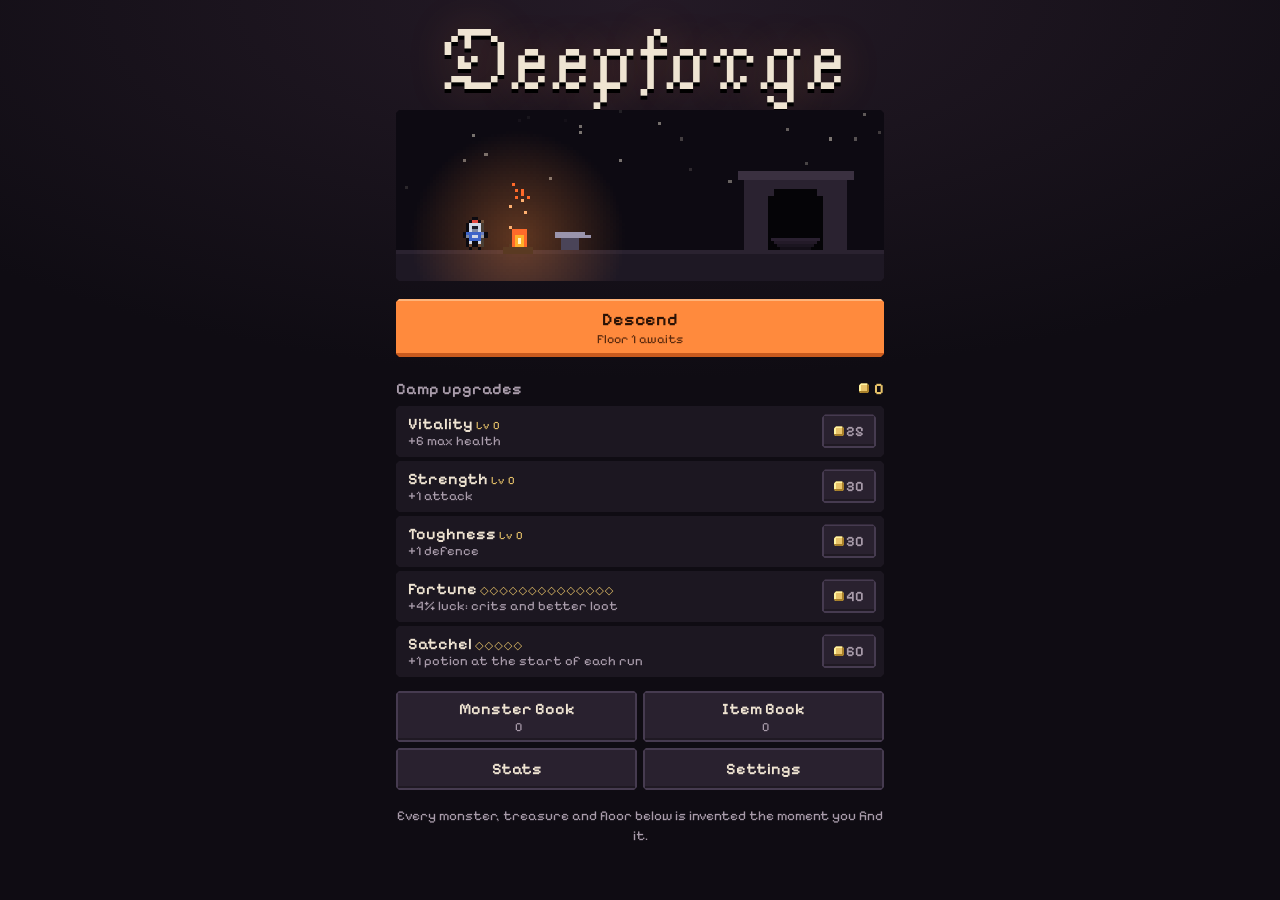
==== commit ccba8a81: "Add files via upload" ====
--- a/index.html
+++ b/index.html
@@ -79,6 +79,7 @@
 <script src="js/data.js"></script>
 <script src="js/prompts.js"></script>
 <script src="js/sprites.js"></script>
+<script src="js/bestiary.js"></script>
 <script src="js/gen.js"></script>
 <script src="js/ai.js"></script>
 <script src="js/audio.js"></script>
--- a/css/styles.css
+++ b/css/styles.css
@@ -395,3 +395,6 @@
 .credits b { color: var(--bone); font-weight: 600; }
 .credits a { color: var(--brass); }
 .credits em { font-style: normal; font-size: 0.72rem; padding: 0 4px; margin-left: 4px; box-shadow: inset 0 0 0 1px var(--iron); }
+
+.book .special { margin: 4px 0; font-size: 0.85rem; color: var(--ash); }
+.book .special b { color: #ffb070; margin-right: 4px; }
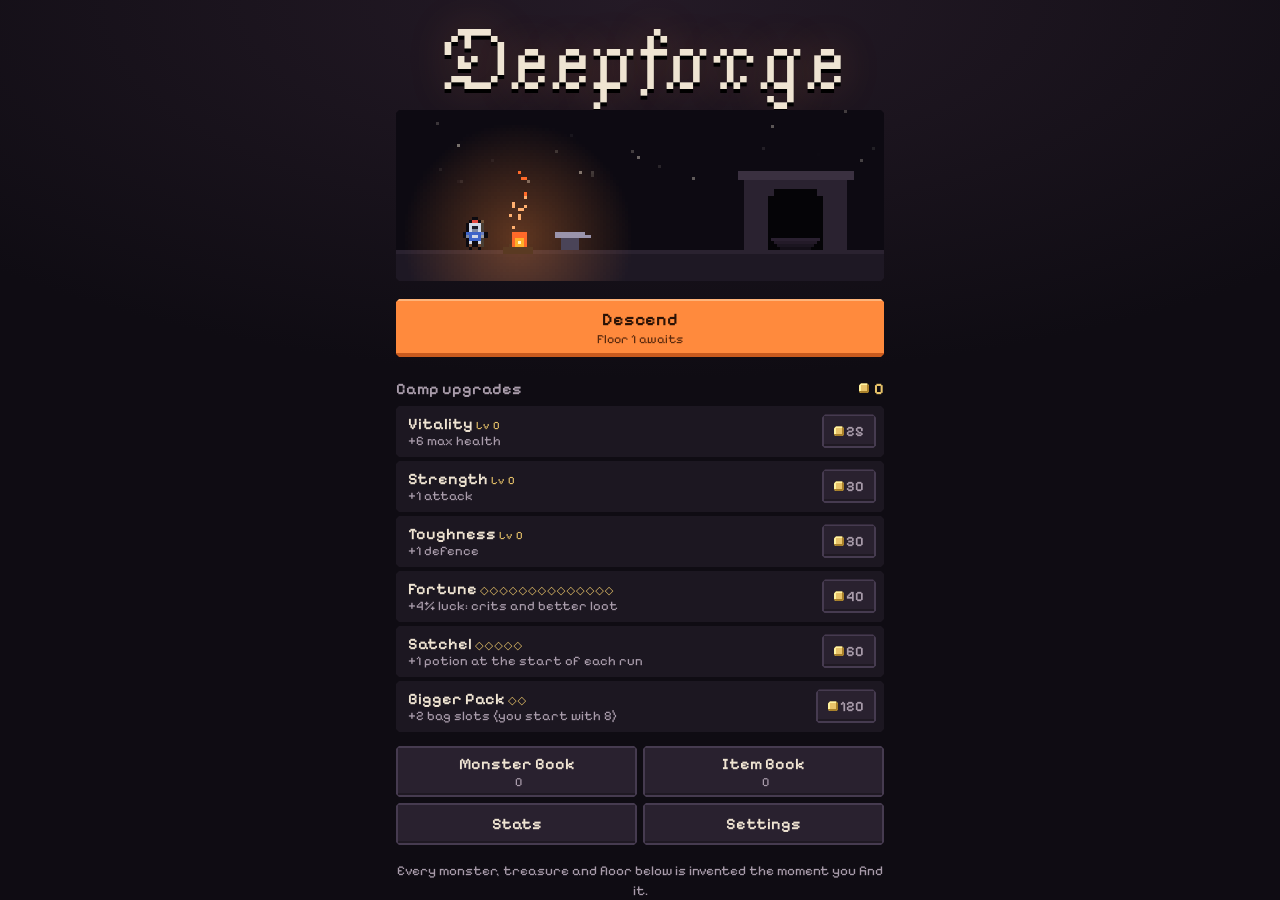
==== commit ab637f07: "Add files via upload" ====
--- a/index.html
+++ b/index.html
@@ -43,12 +43,12 @@
   <nav id="slots" aria-label="Equipment and bag">
     <div class="grp grp-eq"><span class="grp-label">Wearing</span><div class="eq">
       <button class="slot eqs" type="button" data-eq="weapon"></button>
-      <button class="slot eqs" type="button" data-eq="armour"></button>
-      <button class="slot eqs" type="button" data-eq="trinket"></button>
+      <button class="slot eqs" type="button" data-eq="offhand"></button>
     </div></div>
-    <div class="grp grp-bag"><span class="grp-label" id="bag-label">Bag 0/6</span><div class="bag">
+    <div class="grp grp-bag"><span class="grp-label" id="bag-label">Bag 0/8</span><div class="bag">
       <button class="slot" type="button" data-bag="0"></button><button class="slot" type="button" data-bag="1"></button><button class="slot" type="button" data-bag="2"></button>
       <button class="slot" type="button" data-bag="3"></button><button class="slot" type="button" data-bag="4"></button><button class="slot" type="button" data-bag="5"></button>
+      <button class="slot more" type="button" id="bag-more" aria-label="Open the bag"></button>
     </div></div>
     <div class="grp"><span class="grp-label">Potion</span><button class="slot potion" id="potion" type="button" aria-label="Drink a potion (Q)"><img src="[data-uri]" alt="" id="potion-img"><b id="potion-n">1</b></button></div>
   </nav>
--- a/css/styles.css
+++ b/css/styles.css
@@ -398,3 +398,45 @@
 
 .book .special { margin: 4px 0; font-size: 0.85rem; color: var(--ash); }
 .book .special b { color: #ffb070; margin-right: 4px; }
+
+/* Comparing a find with what you're wearing */
+.cmp { margin: 10px 0 4px; padding: 8px 10px; background: #120e16; box-shadow: inset 0 0 0 1px #2e2638; }
+.cmp-head { display: flex; align-items: center; gap: 8px; font-size: 0.86rem; color: var(--ash); margin-bottom: 4px; }
+.cmp-head img { width: 22px; image-rendering: pixelated; }
+.cmp-head span { flex: 1; min-width: 0; }
+.cmp-v { flex: none; font-size: 0.78rem; padding: 2px 7px; background: #2a2632; color: var(--ash); white-space: nowrap; }
+.cmp-v.up { background: #1d3a24; color: #72e07e; } .cmp-v.down { background: #3a1e20; color: #ff7a6a; }
+.cmp-row { display: grid; grid-template-columns: 74px 3ch 22px 3ch 1fr; align-items: baseline; gap: 2px; font-size: 0.92rem; color: var(--ash); padding: 1px 0; }
+.cmp-row em { font-style: normal; color: #e8e0d0; text-align: right; }
+.cmp-row i { font-style: normal; text-align: center; opacity: 0.6; }
+.cmp-row strong { padding-left: 10px; color: var(--ash); } .cmp-row .up { color: #72e07e; } .cmp-row .down { color: #ff7a6a; }
+.cmp-row.wide { grid-template-columns: 74px 1fr; } .cmp-row.wide p { margin: 0; color: #e8e0d0; } .cmp-row.wide b { font-weight: 600; margin-right: 6px; }
+.cmp-hint { margin: 10px 0 4px; font-size: 0.8rem; }
+.tile { position: relative; } .tile-v { position: absolute; top: 4px; right: 6px; font-style: normal; font-size: 0.8rem; }
+.tile-v.up { color: #72e07e; } .tile-v.down { color: #ff7a6a; }
+.toast .t-up { color: #72e07e; } .toast .t-down { color: #ff7a6a; }
+
+/* The merchant's trade window */
+.trade-gold { color: var(--brass); font-weight: 600; white-space: nowrap; }
+.trade-tabs { display: flex; gap: 6px; margin: 4px 0 10px; }
+.trade-tabs button { flex: 1; font: inherit; font-weight: 600; color: var(--ash, #a69cb2); background: #120e16; border: 0; box-shadow: inset 0 0 0 1px #2e2638; padding: 9px; cursor: pointer; }
+.trade-tabs button.on { color: #1a1208; background: var(--brass); box-shadow: none; }
+.trade-list { display: grid; gap: 6px; }
+.trade-row { display: flex; align-items: center; gap: 10px; width: 100%; text-align: left; font: inherit; color: inherit; background: #120e16; border: 0; box-shadow: inset 0 0 0 1px #2e2638; padding: 8px 10px; cursor: pointer; }
+.trade-row:hover { box-shadow: inset 0 0 0 2px var(--brass); }
+.trade-row img { width: 30px; flex: none; align-self: flex-start; margin-top: 2px; image-rendering: pixelated; }
+.trade-row span { flex: 1; min-width: 0; display: grid; gap: 2px; }
+.trade-row strong { font-weight: 600; }
+.trade-row small { color: var(--ash, #a69cb2); font-size: 0.82rem; line-height: 1.3; }
+.trade-row span .tile-v { position: static; margin-left: 6px; }
+.trade-row b { color: var(--brass); } .trade-row b.short { color: #a89a80; }
+.trade-row.sold { opacity: 0.45; cursor: default; }
+.tile em.tile-price { position: static; display: block; font-style: normal; font-size: 0.78rem; font-weight: 600; color: var(--brass); margin-top: 2px; }
+
+/* Eight places to wear things */
+.doll8 .doll-col { gap: 8px; }
+.doll8 .doll-hero { height: 220px; }
+.slot.more { display: grid; place-items: center; }
+.slot.more .more-n { font-size: 0.8rem; font-weight: 600; color: var(--ash); }
+.slot.more.filled .more-n { color: var(--brass); }
+.doll8 .inv-slot span { visibility: hidden; }
